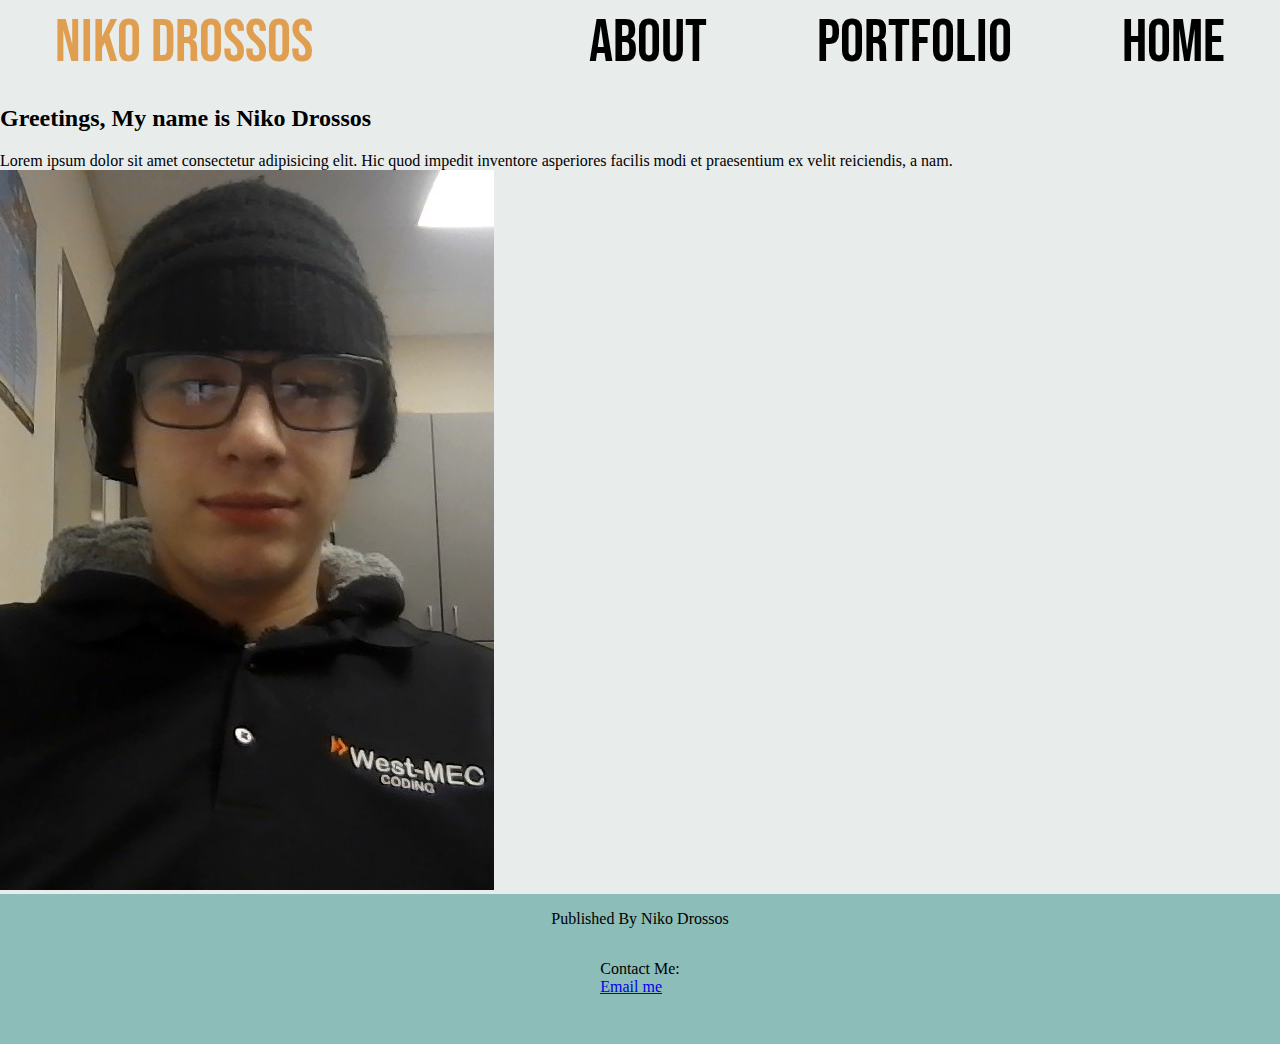
==== index.html @ cd1d3d52 "Update index.html" ====
<!DOCTYPE html>
<html lang="en">
<head>
    <meta charset="UTF-8">
    <meta http-equiv="X-UA-Compatible" content="IE=edge">
    <meta name="viewport" content="width=device-width, initial-scale=1.0">
    <title>Niko's Portfolio Website</title>
    <link href = "Index.css" rel="StyleSheet">
    <link href = "commonBody.css" rel = "StyleSheet">
    <link rel = "preconnect" href = "https://fonts.googleapis.com">
    <link rel = "preconnect" href = "https://fonts.gstatic.com" crossorigin>
    <link href = "https://fonts.googleapis.com/css2?family=Bebas+Neue&family=Work+Sans:ital,wght@0,400;0,500;1,400;1,500&display=swap" rel = "stylesheet"> 
    <script src = "javascript.js"></script>
</head>
<body>
  <nav>
    <div class = "nav-items nameNav">Niko Drossos</div>
    <div class = "space"></div>
    <div class = "nav-items sideNav"><a href = "https://avaragecodeenjoyer.github.io/Real-portfolio-Website/AboutMe.html">About</a></div>
    <div class = "nav-items sideNav"><a href = "https://avaragecodeenjoyer.github.io/Real-portfolio-Website/Portfolio.html">Portfolio</a></div>
    <div class = "nav-items sideNav"><a href = "https://avaragecodeenjoyer.github.io/Real-portfolio-Website/index.html">Home</a></div>
  </nav>
  <div id = "container">
    <div id = "background">
      <div id = "text-background">
        <h2>Greetings, My name is Niko Drossos</h2>
        Lorem ipsum dolor sit amet consectetur adipisicing elit. Hic quod impedit inventore asperiores facilis modi et praesentium ex velit reiciendis, a nam.
      </div>
      <div id = "picture">
        <img src = "/Images/WIN_20221212_16_05_09_Pro.jpg" alt="">
      </div>
    </div>
      
    <div class = "inner-container"></div>
    <div class = "inner-container"></div>
  </div>
    <footer>
      <p>Published By Niko Drossos</p>
      <p>Contact Me:<a href = "mailto:droniko777@gmail.com">
        <br>
        <u>Email me</u></a></p>
    </footer>
</body>
</html>
---- Index.css ----
:root{
 --bright-blue-accent: #5598d7;
 --teal-blue: #4d7795;
 --background: #E8ECEB;
 --light-accent: #8CBDB9;
 --bright-accent: #E09E50;
}


#container{
  display: grid;
  grid-template-columns: auto;
  width: 100%;
  height: 100%;
}


/* 
.face{
  width: 300px;
  height: 500px;
} */





@media only screen and (max-width: 700px) {
  .flex-div{
    flex-direction: column;
  }

  .inner-portfolio-container{
    margin: 5px;
  }
}

/* ------ Animations ----- */
---- commonBody.css ----
:root{
  --bright-blue-accent: #5598d7;
 --teal-blue: #4d7795;
 --background: #E8ECEB;
 --light-accent: #8CBDB9;
 --bright-accent: #E09E50;
 --nav-time: 0.25s;
}

body{
  /* height: 100vh; */
  margin: 0px;
  background-color: var(--background);
  /* background-image: linear-gradient(to bottom right, rgb(204, 255, 227), rgb(155, 200, 249)), radial-gradient(rgb(153, 215, 213),rgb(97, 144, 167)); */
  /* background-repeat: no-repeat;
  background-size: cover; */
  
}

img{
  max-width: 100%;
  max-height: 100%;
}

footer{
  background-color: var(--light-accent);
  width: 100%;
  height: 150px;
  display: flex;
  flex-direction: column;
  align-items: center;
  bottom: 0px;
}


/* * --- Nav Bar --- * */

nav{
  display: flex;
  flex-direction: row;
  background-color: var(--background);
  width: 100%;
  height: 85px;
  font-family: 'Bebas Neue', cursive;
  justify-content: space-around;
  align-items: center;
}

.sideNav > a{
  text-decoration: none;
  color: black;
  transition: var(--nav-time);
}

.sideNav > a:hover{
  color: var(--bright-accent);
}

.nav-items{
  padding: 55px;
  font-size: 60px;
  transition: var(--nav-time);
}

.nav-items:hover{
  color: var(--bright-accent);
  transition: var(--nav-time);
}

.space{
  flex: 3;
}
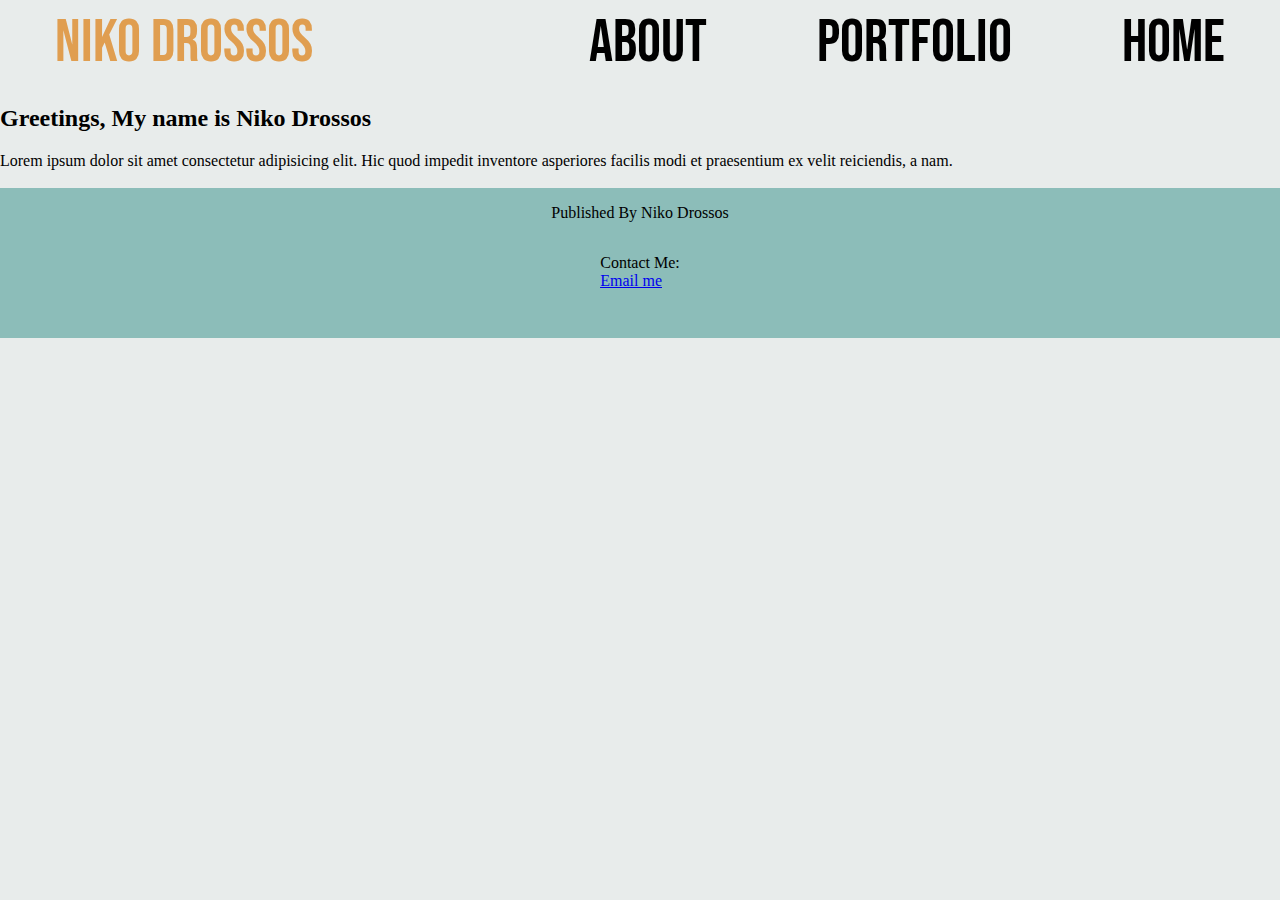
==== commit dc796a6c: "Updated Paths and some styles" ====
--- a/index.html
+++ b/index.html
@@ -5,7 +5,7 @@
     <meta http-equiv="X-UA-Compatible" content="IE=edge">
     <meta name="viewport" content="width=device-width, initial-scale=1.0">
     <title>Niko's Portfolio Website</title>
-    <link href = "Index.css" rel="StyleSheet">
+    <link href = "Index.css" rel = "StyleSheet">
     <link href = "commonBody.css" rel = "StyleSheet">
     <link rel = "preconnect" href = "https://fonts.googleapis.com">
     <link rel = "preconnect" href = "https://fonts.gstatic.com" crossorigin>
--- a/commonBody.css
+++ b/commonBody.css
@@ -8,13 +8,9 @@
 }
 
 body{
-  /* height: 100vh; */
   margin: 0px;
   background-color: var(--background);
-  /* background-image: linear-gradient(to bottom right, rgb(204, 255, 227), rgb(155, 200, 249)), radial-gradient(rgb(153, 215, 213),rgb(97, 144, 167)); */
-  /* background-repeat: no-repeat;
-  background-size: cover; */
-  
+  overflow-x: hidden;  
 }
 
 img{
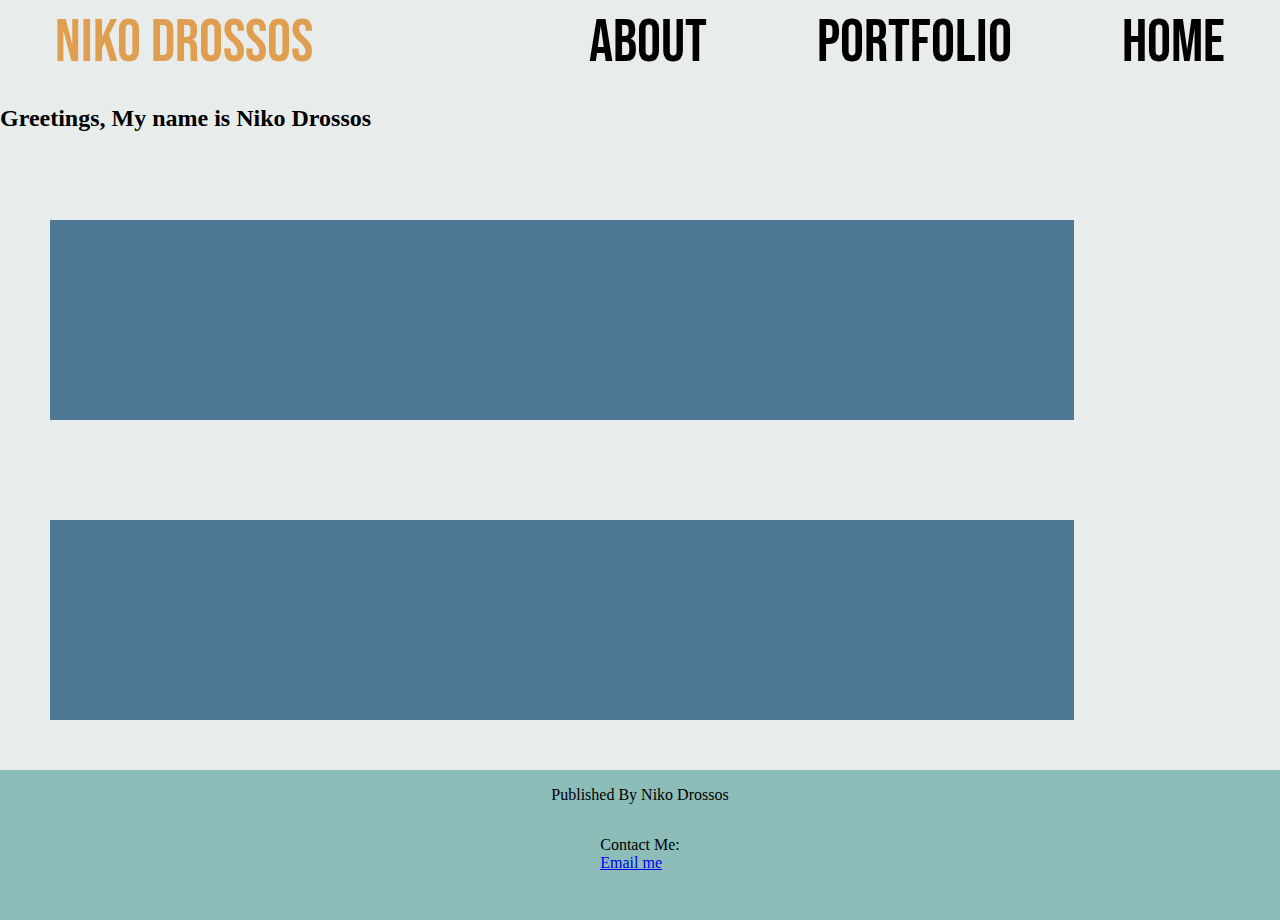
==== commit 60729d90: "Changed Text background" ====
--- a/index.html
+++ b/index.html
@@ -21,12 +21,12 @@
     <div class = "nav-items sideNav"><a href = "https://avaragecodeenjoyer.github.io/Real-portfolio-Website/index.html">Home</a></div>
   </nav>
   <div id = "container">
-    <div id = "background">
-      <div id = "text-background">
+    <div class = "background">
+      <div class = "text-background">
         <h2>Greetings, My name is Niko Drossos</h2>
-        Lorem ipsum dolor sit amet consectetur adipisicing elit. Hic quod impedit inventore asperiores facilis modi et praesentium ex velit reiciendis, a nam.
+        
       </div>
-      <div id = "picture">
+      <div class = "picture">
         <img src = "/Images/WIN_20221212_16_05_09_Pro.jpg" alt="">
       </div>
     </div>
--- a/Index.css
+++ b/Index.css
@@ -14,13 +14,55 @@
   height: 100%;
 }
 
+.container{
+  display: flex;
+  flex-direction: column;
+  flex-wrap: wrap;
+  align-content: center;
+  justify-content: center;
+}
 
-/* 
+.inner-container{
+  width: 80%;
+  height: 200px; 
+  margin: 50px;
+  background-color: var(--teal-blue);
+}
+
 .face{
   width: 300px;
   height: 500px;
-} */
+}
 
+
+
+#background{
+  background-color: var(--light-accent);
+  width: 100%;
+  height: 500px;
+  display: flex;
+  /* flex-direction: row; */
+  justify-content: space-around;
+}
+
+#text-background{
+  /* padding: 80px 60px 90px 50px; */
+  padding-left: 40px;
+  width: 550px;
+  /* flex: 1; */
+  font-size: 35px;
+  font-family: 'Work Sans', sans-serif;
+}
+
+#picture{
+  width: 30%;
+  margin-right: 7%;
+  margin-top: 50px;
+  height: 520px;
+  flex: 0.44;
+  border: 10px solid var(--bright-accent);
+  z-index: 2;
+}
 
 
 
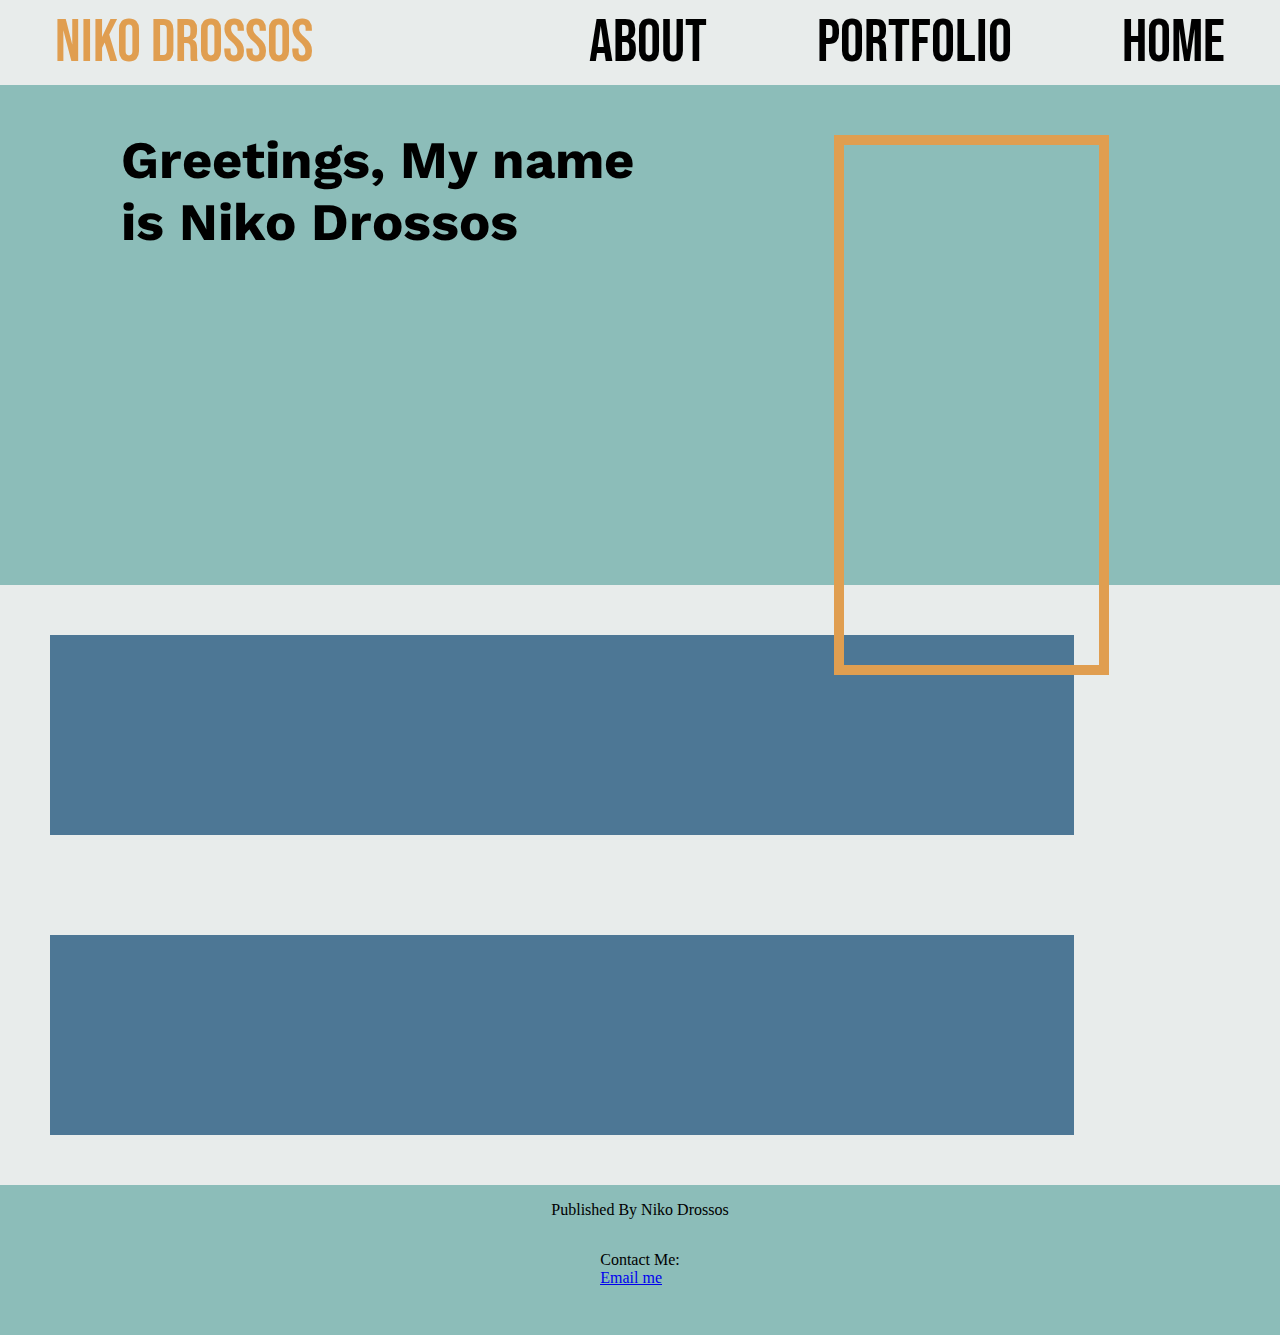
==== commit da550ce8: "Removed extra spaces" ====
--- a/index.html
+++ b/index.html
@@ -5,38 +5,38 @@
     <meta http-equiv="X-UA-Compatible" content="IE=edge">
     <meta name="viewport" content="width=device-width, initial-scale=1.0">
     <title>Niko's Portfolio Website</title>
-    <link href = "Index.css" rel = "StyleSheet">
-    <link href = "commonBody.css" rel = "StyleSheet">
-    <link rel = "preconnect" href = "https://fonts.googleapis.com">
-    <link rel = "preconnect" href = "https://fonts.gstatic.com" crossorigin>
-    <link href = "https://fonts.googleapis.com/css2?family=Bebas+Neue&family=Work+Sans:ital,wght@0,400;0,500;1,400;1,500&display=swap" rel = "stylesheet"> 
-    <script src = "javascript.js"></script>
+    <link href="/SCSS/IndexStylePage.css" rel = "StyleSheet">
+    <link href="commonBody.css" rel = "StyleSheet">
+    <link rel="preconnect" href="https://fonts.googleapis.com">
+    <link rel="preconnect" href="https://fonts.gstatic.com" crossorigin>
+    <link href="https://fonts.googleapis.com/css2?family=Bebas+Neue&family=Work+Sans:ital,wght@0,400;0,500;1,400;1,500&display=swap" rel = "stylesheet"> 
+    <script src="javascript.js"></script>
 </head>
 <body>
   <nav>
-    <div class = "nav-items nameNav">Niko Drossos</div>
-    <div class = "space"></div>
-    <div class = "nav-items sideNav"><a href = "https://avaragecodeenjoyer.github.io/Real-portfolio-Website/AboutMe.html">About</a></div>
-    <div class = "nav-items sideNav"><a href = "https://avaragecodeenjoyer.github.io/Real-portfolio-Website/Portfolio.html">Portfolio</a></div>
-    <div class = "nav-items sideNav"><a href = "https://avaragecodeenjoyer.github.io/Real-portfolio-Website/index.html">Home</a></div>
+    <div class="nav-items nameNav">Niko Drossos</div>
+    <div class="space"></div>
+    <div class="nav-items sideNav"><a href="https://avaragecodeenjoyer.github.io/Real-portfolio-Website/AboutMe.html">About</a></div>
+    <div class="nav-items sideNav"><a href="https://avaragecodeenjoyer.github.io/Real-portfolio-Website/Portfolio.html">Portfolio</a></div>
+    <div class="nav-items sideNav"><a href="https://avaragecodeenjoyer.github.io/Real-portfolio-Website/index.html">Home</a></div>
   </nav>
-  <div id = "container">
-    <div class = "background">
-      <div class = "text-background">
+  <div id="container">
+    <div class="background">
+      <div class="text-background">
         <h2>Greetings, My name is Niko Drossos</h2>
         
       </div>
-      <div class = "picture">
-        <img src = "/Images/WIN_20221212_16_05_09_Pro.jpg" alt="">
+      <div class="picture">
+        <img src="/Images/WIN_20221212_16_05_09_Pro.jpg" alt="">
       </div>
     </div>
       
-    <div class = "inner-container"></div>
-    <div class = "inner-container"></div>
+    <div class="inner-container"></div>
+    <div class="inner-container"></div>
   </div>
     <footer>
       <p>Published By Niko Drossos</p>
-      <p>Contact Me:<a href = "mailto:droniko777@gmail.com">
+      <p>Contact Me:<a href="mailto:droniko777@gmail.com">
         <br>
         <u>Email me</u></a></p>
     </footer>
--- a/SCSS/IndexStylePage.css
+++ b/SCSS/IndexStylePage.css
@@ -0,0 +1,35 @@
+#container {
+  display: grid;
+  grid-template-columns: auto;
+  width: 100%;
+  height: 100%;
+}
+
+.container {
+  display: flex;
+  flex-direction: column;
+  flex-wrap: wrap;
+  align-content: center;
+  justify-content: center;
+}
+
+.inner-container {
+  width: 80%;
+  height: 200px;
+  margin: 50px;
+  background-color: #4d7795;
+}
+
+.face {
+  width: 300px;
+  height: 500px;
+}
+
+@media only screen and (max-width: 700px) {
+  .flex-div {
+    flex-direction: column;
+  }
+  .inner-portfolio-container {
+    margin: 5px;
+  }
+}/*# sourceMappingURL=IndexStylePage.css.map */--- a/commonBody.css
+++ b/commonBody.css
@@ -27,6 +27,39 @@
   align-items: center;
   bottom: 0px;
 }
+
+
+
+.text-background{
+  /* padding: 80px 60px 90px 50px; */
+  padding-left: 40px;
+  width: 550px;
+  height: 300px;
+  /* flex: 1; */
+  font-size: 35px;
+  font-family: 'Work Sans', sans-serif;
+}
+
+.background{
+  background-color: var(--light-accent);
+  width: 100%;
+  height: 500px;
+  display: flex;
+  /* flex-direction: row; */
+  justify-content: space-around;
+}
+
+.picture{
+  width: 30%;
+  margin-right: 7%;
+  margin-top: 50px;
+  height: 520px;
+  flex: 0.44;
+  border: 10px solid var(--bright-accent);
+  z-index: 2;
+}
+
+
 
 
 /* * --- Nav Bar --- * */
@@ -66,3 +99,6 @@
 .space{
   flex: 3;
 }
+
+
+
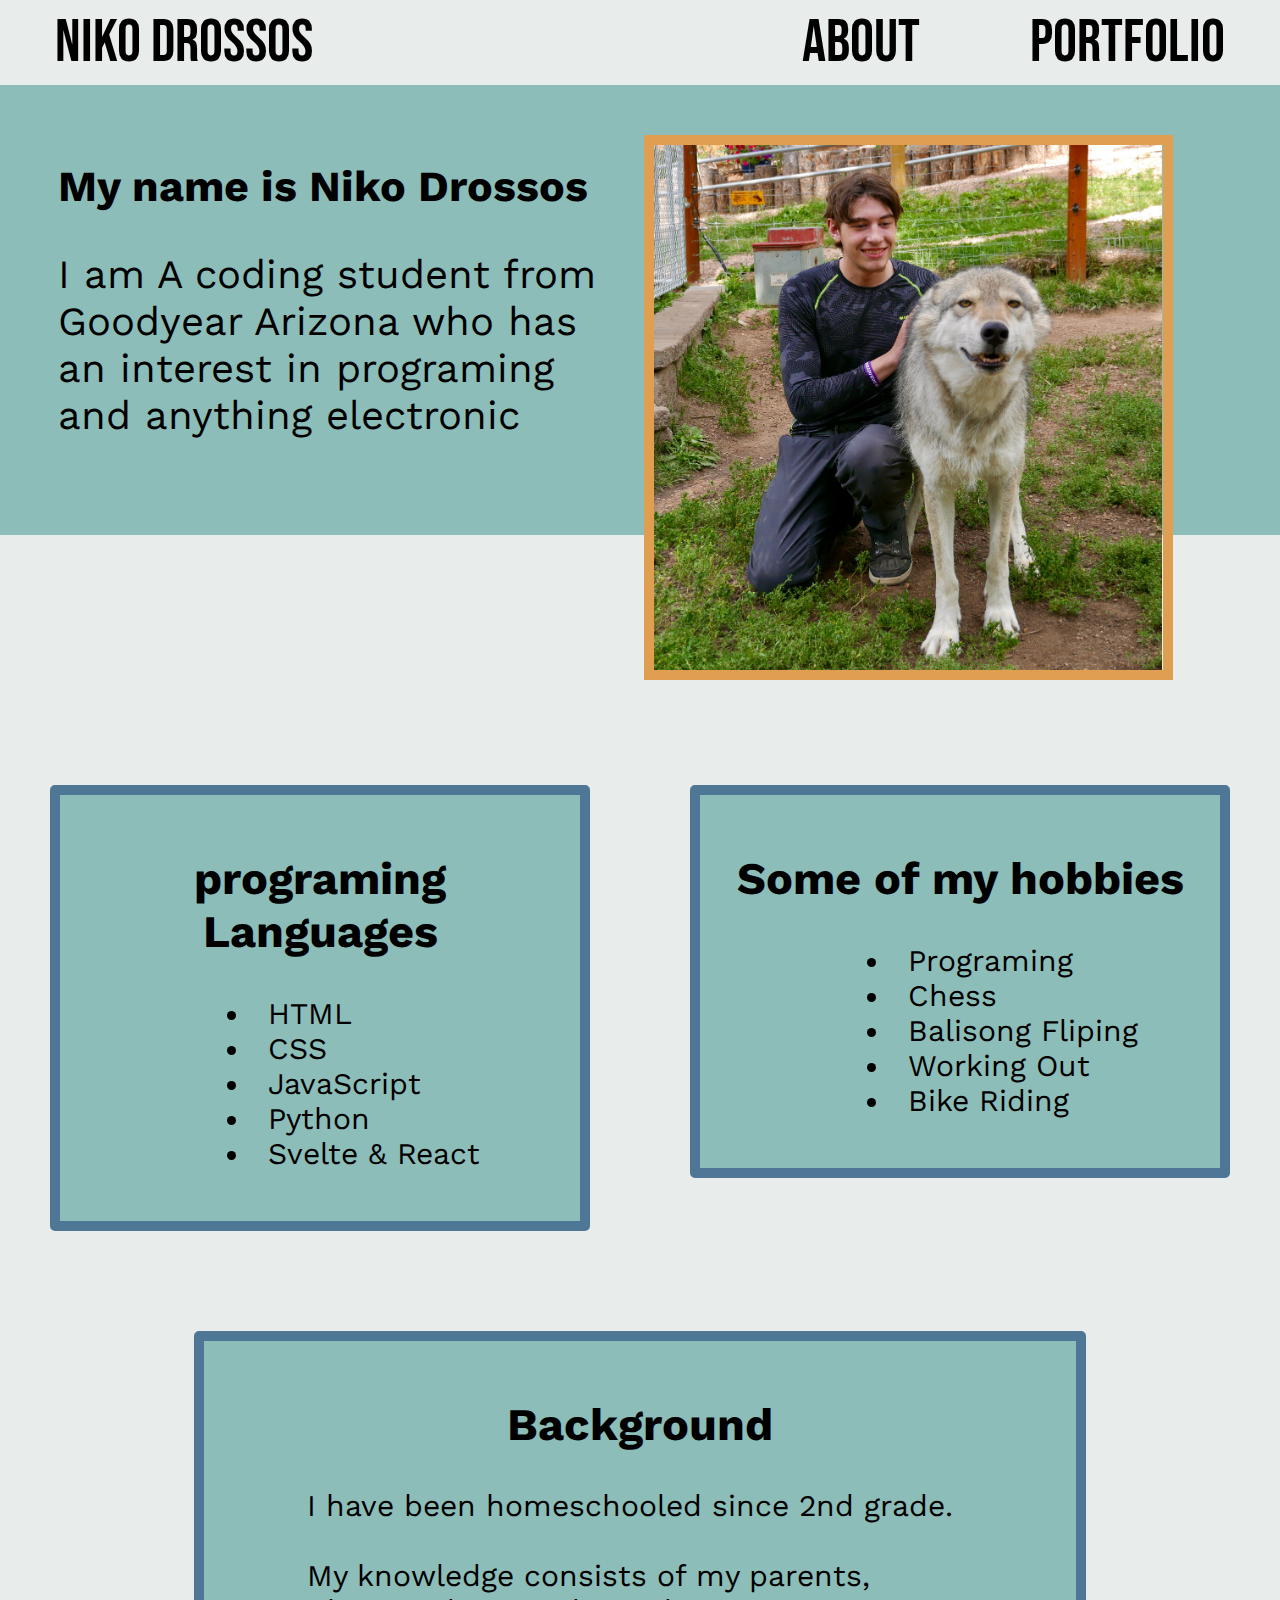
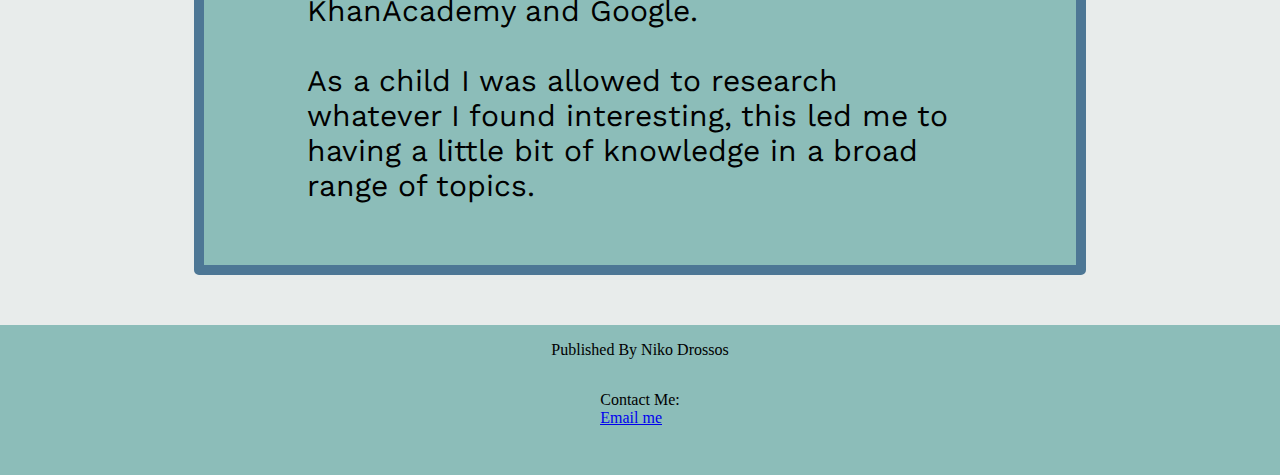
==== commit fd237a20: "Updated profile" ====
--- a/index.html
+++ b/index.html
@@ -4,41 +4,81 @@
     <meta charset="UTF-8">
     <meta http-equiv="X-UA-Compatible" content="IE=edge">
     <meta name="viewport" content="width=device-width, initial-scale=1.0">
-    <title>Niko's Portfolio Website</title>
-    <link href="/SCSS/IndexStylePage.css" rel = "StyleSheet">
-    <link href="commonBody.css" rel = "StyleSheet">
+    <title>About Me</title>
+    <link href="./SCSS/ContactPage.css" rel="stylesheet">
+    <link href="./SCSS/commonBodyStyle.css" rel="StyleSheet">
     <link rel="preconnect" href="https://fonts.googleapis.com">
     <link rel="preconnect" href="https://fonts.gstatic.com" crossorigin>
     <link href="https://fonts.googleapis.com/css2?family=Bebas+Neue&family=Work+Sans:ital,wght@0,400;0,500;1,400;1,500&display=swap" rel = "stylesheet"> 
-    <script src="javascript.js"></script>
 </head>
 <body>
   <nav>
-    <div class="nav-items nameNav">Niko Drossos</div>
+    <div class="nav-items nameNav"><a href="/index.html">Niko Drossos</a></div>
     <div class="space"></div>
-    <div class="nav-items sideNav"><a href="https://avaragecodeenjoyer.github.io/Real-portfolio-Website/AboutMe.html">About</a></div>
-    <div class="nav-items sideNav"><a href="https://avaragecodeenjoyer.github.io/Real-portfolio-Website/Portfolio.html">Portfolio</a></div>
-    <div class="nav-items sideNav"><a href="https://avaragecodeenjoyer.github.io/Real-portfolio-Website/index.html">Home</a></div>
-  </nav>
-  <div id="container">
-    <div class="background">
-      <div class="text-background">
-        <h2>Greetings, My name is Niko Drossos</h2>
-        
+    <div class="nav-items sideNav"><a href="/index.html">About</a></div>
+    <div class="nav-items sideNav"><a href="/Portfolio.html">Portfolio</a></div>
+    <!-- <div class="nav-items sideNav"><a href="/Contact.html">Contact</a></div> -->
+    </nav>
+  <div class="container">
+    <div id="background">
+      <div id="text-background">
+        <h2>My name is Niko Drossos</h2>
+        <p>
+          I am A coding student from Goodyear Arizona who has an interest in programing and anything electronic
+        </p>
       </div>
-      <div class="picture">
-        <img src="/Images/WIN_20221212_16_05_09_Pro.jpg" alt="">
+      <div id="picture">
+        <a href="https://github.com/AvarageCodeEnjoyer" target="_blank">
+          <img src="./Images/ProfilePhoto.jpg" alt="My Photo">
+        </a>
       </div>
     </div>
       
-    <div class="inner-container"></div>
-    <div class="inner-container"></div>
+
+    <div class="container2">
+      <div class="inner-container">
+        <h2>programing Languages</h2>
+        <ul>
+          <li>HTML</li>
+          <li>CSS</li>
+          <li>JavaScript</li>
+          <li>Python</li>
+          <li>Svelte & React</li>
+        </ul>
+      </div>
+
+      <div class="inner-container">
+        <h2>Some of my hobbies</h2>
+        <ul>
+          <li>Programing</li>
+          <li>Chess</li>
+          <li>Balisong Fliping</li>
+          <li>Working Out</li>
+          <li>Bike Riding</li>
+        </ul>
+      </div>
+    </div>
+  </div>
+
+  <div class="container2">
+    <div class="inner-container">
+      <h2>Background</h2> 
+      <div>
+        I have been homeschooled since 2nd grade. 
+        <br> 
+        <br> 
+        My knowledge consists of my parents, KhanAcademy and Google.
+        <br>
+        <br>
+        As a child I was allowed to research whatever I found interesting, this led me to having a little bit of knowledge in a broad range of topics.
+      </div>
+    </div>
   </div>
     <footer>
       <p>Published By Niko Drossos</p>
       <p>Contact Me:<a href="mailto:droniko777@gmail.com">
         <br>
         <u>Email me</u></a></p>
-    </footer>
+      </footer>
 </body>
 </html>
--- a/SCSS/ContactPage.css
+++ b/SCSS/ContactPage.css
@@ -0,0 +1,85 @@
+.container {
+  display: flex;
+  flex-direction: column;
+  flex-wrap: wrap;
+  align-content: center;
+  justify-content: center;
+  font-family: "Work Sans", sans-serif;
+}
+
+.container2 {
+  display: flex;
+  justify-content: center;
+}
+
+.inner-container {
+  width: 65%;
+  height: -moz-fit-content;
+  height: fit-content;
+  margin: 50px;
+  background-color: #8CBDB9;
+  border: 10px solid #4d7795;
+  padding: 20px;
+  font-family: "Work Sans", sans-serif;
+  font-size: 30px;
+  border-radius: 5px;
+}
+.inner-container h2 {
+  text-align: center;
+}
+.inner-container div {
+  padding: 0% 10% 5% 10%;
+}
+
+#picture {
+  position: relative;
+  width: auto;
+  margin-right: 7%;
+  margin-top: 50px;
+  height: 525px;
+  border: 10px solid #E09E50;
+  z-index: 2;
+}
+
+#text-background {
+  padding-left: 40px;
+  padding-top: 40px;
+  width: 550px;
+  font-size: 2.5rem;
+}
+#text-background h2 {
+  font-size: 43px;
+}
+
+li {
+  font-size: 30px;
+  margin-left: 30%;
+  padding-left: 1rem;
+}
+
+#background {
+  background-color: #8CBDB9;
+  width: 100%;
+  height: 450px;
+  margin-bottom: 200px;
+  display: flex;
+  justify-content: space-around;
+}
+
+#form-backround {
+  display: flex;
+  flex-direction: column;
+  align-items: center;
+}
+
+.contact-form {
+  margin-top: 40px;
+  display: flex;
+  flex-direction: column;
+  align-items: center;
+  justify-content: center;
+  width: 40%;
+  border-radius: 10px;
+  background-color: white;
+  height: 500px;
+}/*# sourceMappingURL=ContactPage.css.map */--- a/SCSS/commonBodyStyle.css
+++ b/SCSS/commonBodyStyle.css
@@ -0,0 +1,84 @@
+body {
+  margin: 0px;
+  background-color: #E8ECEB;
+  overflow-x: hidden;
+}
+
+img {
+  max-width: 100%;
+  max-height: 100%;
+}
+
+footer {
+  background-color: #8CBDB9;
+  width: 100%;
+  height: 150px;
+  display: flex;
+  flex-direction: column;
+  align-items: center;
+  bottom: 0px;
+}
+
+.text-background {
+  padding-left: 40px;
+  width: 550px;
+  height: 300px;
+  font-size: 35px;
+  font-family: "Work Sans", sans-serif;
+}
+
+.background {
+  background-color: #8CBDB9;
+  width: 100%;
+  height: 500px;
+  display: flex;
+  justify-content: space-around;
+}
+
+.picture {
+  width: 30%;
+  margin-right: 7%;
+  margin-top: 50px;
+  height: 520px;
+  flex: 0.44;
+  border: 10px solid #E09E50;
+  z-index: 2;
+}
+
+/* * --- Nav Bar --- * */
+nav {
+  display: flex;
+  flex-direction: row;
+  background-color: #E8ECEB;
+  width: 100%;
+  height: 85px;
+  font-family: "Bebas Neue", cursive;
+  justify-content: space-around;
+  align-items: center;
+}
+
+.sideNav > a {
+  color: black;
+  transition: 0.25s;
+}
+.sideNav > a:hover {
+  color: #E09E50;
+}
+
+.nav-items {
+  padding: 55px;
+  font-size: 60px;
+  transition: 0.25s;
+}
+.nav-items > a {
+  text-decoration: none;
+  color: black;
+}
+.nav-items:hover {
+  color: #E09E50;
+  transition: 0.25s;
+}
+
+.space {
+  flex: 3;
+}/*# sourceMappingURL=commonBodyStyle.css.map */